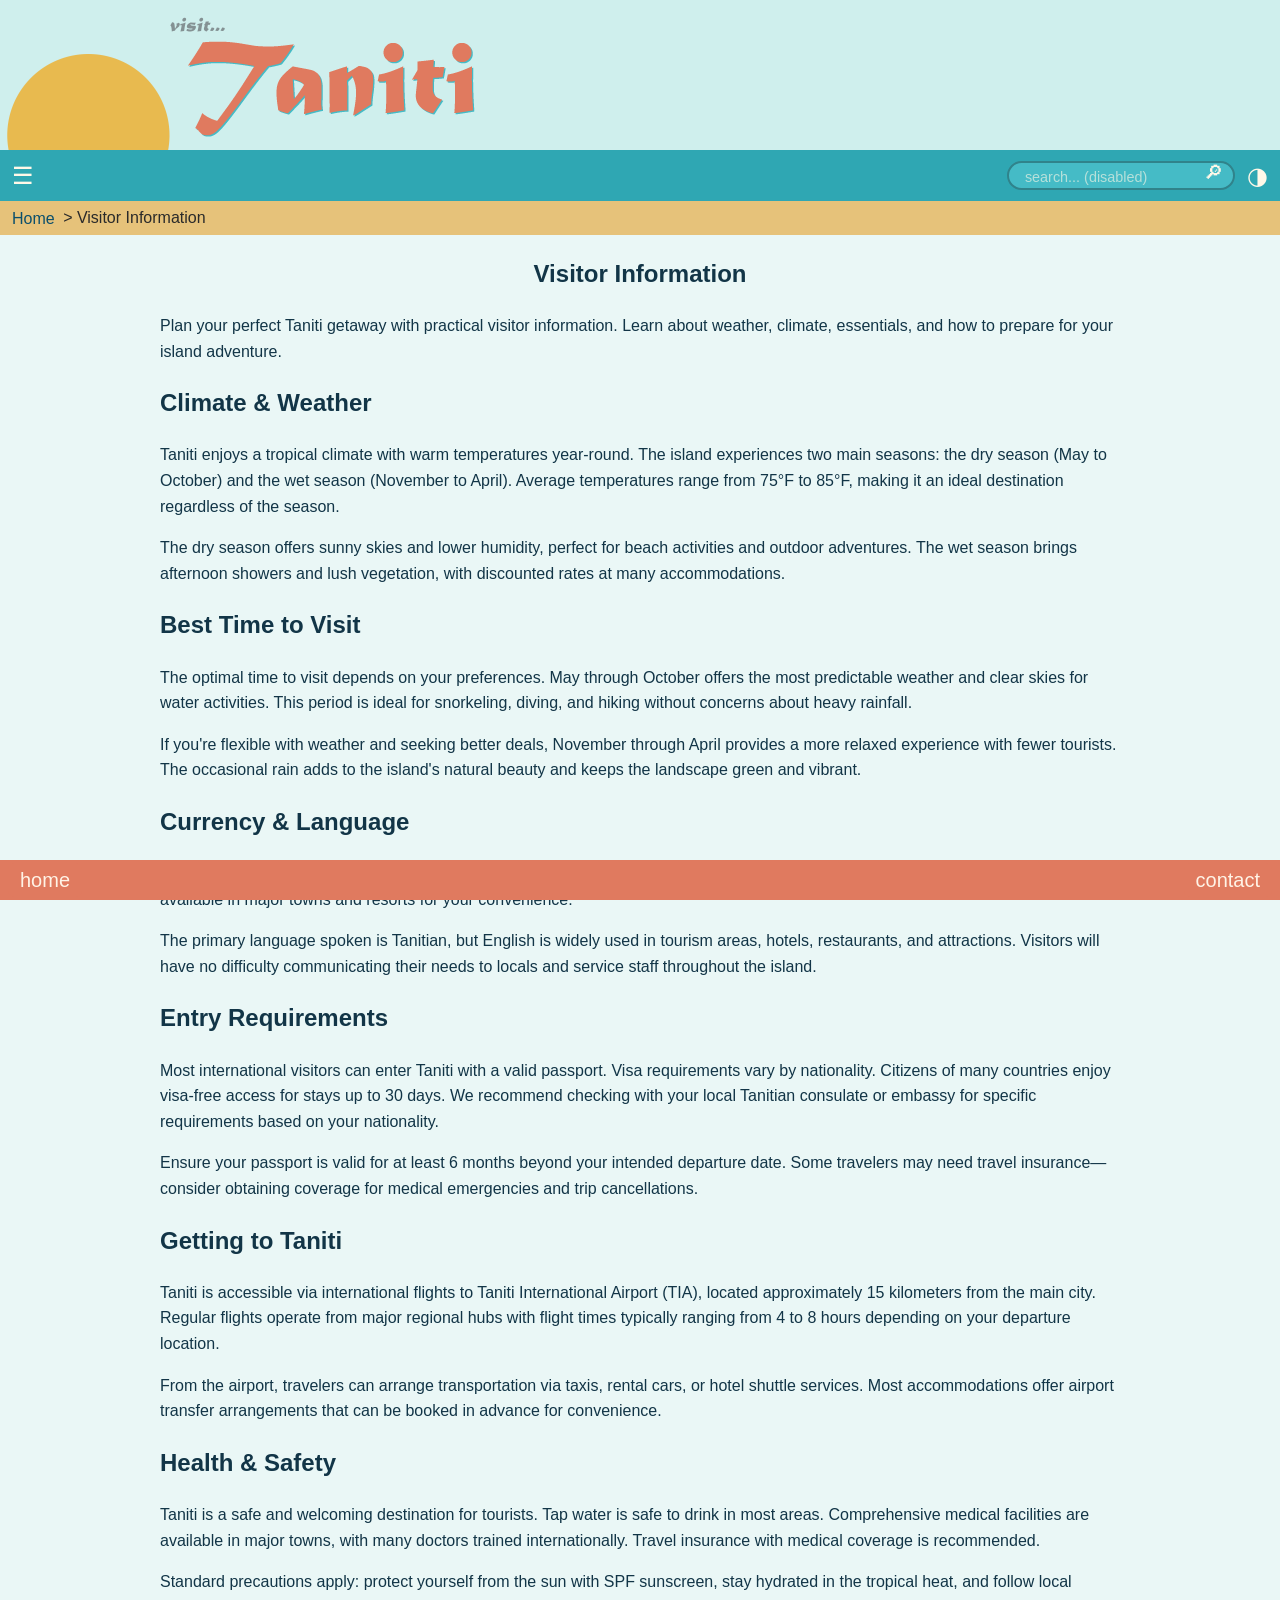
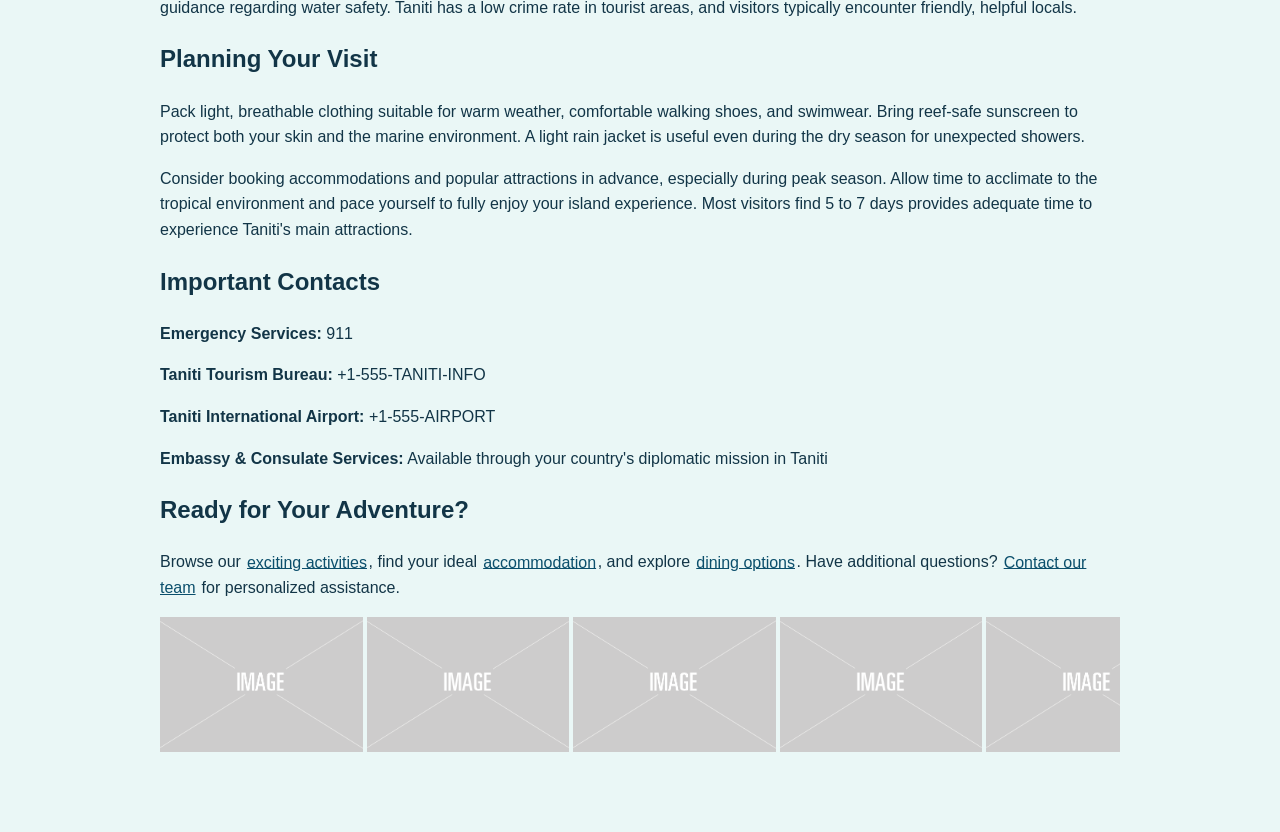
==== about.html @ d3722afe "initial upload" ====
<!DOCTYPE html>
<html lang="en">
    <head>
        <meta charset="UTF-8">
        <meta name="viewport" content="width=device-width, initial-scale=1.0">
        <title>visit Taniti</title>
        <link rel="stylesheet" href="styles.css">
    </head>
    <body>
        <header>
            <div class="header_branding">
                <!--
                <a href="home.html" class="logo">
                    <img src="assets\images\img-placeholder.png" alt="Paradigm Pet Professionals logo">
                </a>
                -->
            </div>
        </header>

        <div class="header_navigation">
            <button id="menu-toggle" aria-label="Menu">&#x2630;</button>
            <nav id="menu" hidden>
                <ul>
                    <li><a href="home.html">Home</a></li>
                    <li><a href="about.html">Visitor Information</a></li>
                    <li><a href="activities.html">Things To Do</a></li>
                    <li><a href="lodging.html">Places To Stay</a></li>
                    <li><a href="dining.html">Dining</a></li>
                    <li><a href="transportation.html">Transportation</a></li>
                    <li><a href="contact.html">Contact</a></li>
                </ul>
            </nav>
            <div class="header_navigation_right">
                <div class="search">
                    <input id="search_pill" type="text" placeholder="search... (disabled)">
                    <button>&#x1F50E;&#xFE0E;</button>
                </div>
                <button id="theme-toggle" aria-label="Toggle light/dark mode">◑</button>
            </div>
        </div>
        <div class="breadcrumb"><a href="home.html">Home</a> > Visitor Information</div>
        
        <main>
            <section class="about-hero">
                <h1>Visitor Information</h1>
                <p>Plan your perfect Taniti getaway with practical visitor information. Learn about weather, climate, essentials, and how to prepare for your island adventure.</p>
            </section>

            <section class="about-content">
                <article class="about-section">
                    <h2>Climate & Weather</h2>
                    <p>Taniti enjoys a tropical climate with warm temperatures year-round. The island experiences two main seasons: the dry season (May to October) and the wet season (November to April). Average temperatures range from 75°F to 85°F, making it an ideal destination regardless of the season.</p>
                    <p>The dry season offers sunny skies and lower humidity, perfect for beach activities and outdoor adventures. The wet season brings afternoon showers and lush vegetation, with discounted rates at many accommodations.</p>
                </article>

                <article class="about-section">
                    <h2>Best Time to Visit</h2>
                    <p>The optimal time to visit depends on your preferences. May through October offers the most predictable weather and clear skies for water activities. This period is ideal for snorkeling, diving, and hiking without concerns about heavy rainfall.</p>
                    <p>If you're flexible with weather and seeking better deals, November through April provides a more relaxed experience with fewer tourists. The occasional rain adds to the island's natural beauty and keeps the landscape green and vibrant.</p>
                </article>

                <article class="about-section">
                    <h2>Currency & Language</h2>
                    <p>The official currency of Taniti is the Taniti Dollar (TD). Most establishments accept major credit cards and debit cards. ATMs are readily available in major towns and resorts for your convenience.</p>
                    <p>The primary language spoken is Tanitian, but English is widely used in tourism areas, hotels, restaurants, and attractions. Visitors will have no difficulty communicating their needs to locals and service staff throughout the island.</p>
                </article>

                <article class="about-section">
                    <h2>Entry Requirements</h2>
                    <p>Most international visitors can enter Taniti with a valid passport. Visa requirements vary by nationality. Citizens of many countries enjoy visa-free access for stays up to 30 days. We recommend checking with your local Tanitian consulate or embassy for specific requirements based on your nationality.</p>
                    <p>Ensure your passport is valid for at least 6 months beyond your intended departure date. Some travelers may need travel insurance—consider obtaining coverage for medical emergencies and trip cancellations.</p>
                </article>

                <article class="about-section">
                    <h2>Getting to Taniti</h2>
                    <p>Taniti is accessible via international flights to Taniti International Airport (TIA), located approximately 15 kilometers from the main city. Regular flights operate from major regional hubs with flight times typically ranging from 4 to 8 hours depending on your departure location.</p>
                    <p>From the airport, travelers can arrange transportation via taxis, rental cars, or hotel shuttle services. Most accommodations offer airport transfer arrangements that can be booked in advance for convenience.</p>
                </article>

                <article class="about-section">
                    <h2>Health & Safety</h2>
                    <p>Taniti is a safe and welcoming destination for tourists. Tap water is safe to drink in most areas. Comprehensive medical facilities are available in major towns, with many doctors trained internationally. Travel insurance with medical coverage is recommended.</p>
                    <p>Standard precautions apply: protect yourself from the sun with SPF sunscreen, stay hydrated in the tropical heat, and follow local guidance regarding water safety. Taniti has a low crime rate in tourist areas, and visitors typically encounter friendly, helpful locals.</p>
                </article>

                <article class="about-section">
                    <h2>Planning Your Visit</h2>
                    <p>Pack light, breathable clothing suitable for warm weather, comfortable walking shoes, and swimwear. Bring reef-safe sunscreen to protect both your skin and the marine environment. A light rain jacket is useful even during the dry season for unexpected showers.</p>
                    <p>Consider booking accommodations and popular attractions in advance, especially during peak season. Allow time to acclimate to the tropical environment and pace yourself to fully enjoy your island experience. Most visitors find 5 to 7 days provides adequate time to experience Taniti's main attractions.</p>
                </article>

                <article class="about-section">
                    <h2>Important Contacts</h2>
                    <p><strong>Emergency Services:</strong> 911</p>
                    <p><strong>Taniti Tourism Bureau:</strong> +1-555-TANITI-INFO</p>
                    <p><strong>Taniti International Airport:</strong> +1-555-AIRPORT</p>
                    <p><strong>Embassy & Consulate Services:</strong> Available through your country's diplomatic mission in Taniti</p>
                </article>
            </section>

            <section class="about-cta">
                <h2>Ready for Your Adventure?</h2>
                <p>Browse our <a href="activities.html">exciting activities</a>, find your ideal <a href="lodging.html">accommodation</a>, and explore <a href="dining.html">dining options</a>. Have additional questions? <a href="contact.html">Contact our team</a> for personalized assistance.</p>
            </section>

            <aside class="carousel-horizontal">
                <div class="carousel-track-horizontal">
                    <img src="assets/site/img-placeholder.png" alt="placeholder image">
                    <img src="assets/site/img-placeholder.png" alt="placeholder image">
                    <img src="assets/site/img-placeholder.png" alt="placeholder image">
                    <img src="assets/site/img-placeholder.png" alt="placeholder image">
                    <img src="assets/site/img-placeholder.png" alt="placeholder image">
                    <img src="assets/site/img-placeholder.png" alt="placeholder image">
                    <img src="assets/site/img-placeholder.png" alt="placeholder image">
                    <img src="assets/site/img-placeholder.png" alt="placeholder image">
                    <img src="assets/site/img-placeholder.png" alt="placeholder image">
                    <img src="assets/site/img-placeholder.png" alt="placeholder image">
                </div>
            </aside>
        </main>

        <footer>
            <div class="footer-fixed">
                <div class="home-link"><a href="home.html">home</a></div>
                <div class="contact-link"><a href="contact.html">contact</a></div>
            </div>
        </footer>

        <script>
            const menuToggle = document.getElementById("menu-toggle");
            const menu = document.getElementById("menu");

            menuToggle.addEventListener("click", (e) => {
                menu.hidden = !menu.hidden;
                e.stopPropagation();
            });

            document.addEventListener("click", (e) => {
                if (!menu.contains(e.target) && e.target !== menuToggle) {
                menu.hidden = true;
                }
            });

            if (localStorage.theme === "dark") {
                document.body.classList.add("dark-mode");
            }

            const themeToggle = document.getElementById("theme-toggle");

            themeToggle.addEventListener("click", () => {
                document.body.classList.toggle("dark-mode");
                localStorage.theme = document.body.classList.contains("dark-mode")
                    ? "dark"
                    : "light";
            });
        </script>
    </body>
</html>
---- styles.css ----
:root {
  /* Sky (branding header) */
  --branding-bg: #CFEFED;

  /* Sea (nav) */
  --nav-bg: #2FA7B3;
  --nav-text: #FFF8E8;
  --nav-accent: #45BBC6;

  /* Sand (breadcrumb / accent band) */
  --accent: #E6C27A;

  /* Content (air / seafoam) */
  --bg: #EAF7F6;
  --text: #123547;

  /* Links (deep water) */
  --link: #0B4F6C;
  --linkhover: #C99A1A;

  /* Breadcrumb specifics */
  --breadcrumb-text: #2A2A2A;
  --breadcrumb-link: #0B4F6C;

  /* Footer (sunset coral) */
  --footer-bg: #E07A5F;
  --footer-text: #FFF3E6;
  --footer-button: #E07A5F;
  --footer-mouseover: #2FA7B3;
}

:root {
  --branding-height: clamp(48px, 23vw, 150px);
  --branding-font-size: clamp(0.85rem, 0.7rem + 0.6vw, 1rem);

  --nav-height: clamp(2.25rem, 6vw, 3rem);
  --nav-font-size: clamp(0.85rem, 0.7rem + 0.4vw, 1rem);

  --crumb-height: clamp(1.25rem, 3.5vw, 1.75rem);
  --crumb-font-size: clamp(0.65rem, 0.75rem + 0.75vw, 1.25rem);

  --footer-height: clamp(1.5rem, 4vw, 2rem);
  --footer-font-size: clamp(0.65rem, 0.75rem + 0.75vw, 1.25rem);
}

body.dark-mode {
  /* Night sky (branding header) */
  --branding-bg: #020d0f;

  /* Dark sea (nav) */
  --nav-bg: #1F6B75;
  --nav-accent: #2B808B;
  --nav-text: #F7F3E8;

  /* Moonlit sand (breadcrumb / accent band) */
  --accent: #B99A5A;

  /* Deep night air / water */
  --bg: #020d0f;
  --text: #D7ECE8;

  /* Links */
  --link: #7FDDEA;
  --linkhover: #E2C16F;

  /* Breadcrumb specifics */
  --breadcrumb-text: #E8E1D2;
  --breadcrumb-link: #8EDFEB;

  /* Sunset ember / warm footer */
  --footer-bg: #A85F47;
  --footer-text: #FFF1E3;
  --footer-button: #A85F47;
  --footer-mouseover: #1F6B75;
}

.header_branding {
  height: var(--branding-height);
  font-size: var(--branding-font-size);
  background-color: var(--branding-bg);
  background-image: url("assets/site/header_day.png");
  background-size: contain;
  background-position: left bottom;
  background-repeat: no-repeat;
}

body.dark-mode .header_branding {
  background-image: url("assets/site/header_night.png");
  background-position: left top;
}

a {
  color: var(--link);
  text-decoration: underline;
  padding: 0.1rem 0.1rem;
  border-radius: 0.2rem;
  transition: background-color 0.2s ease;
}

a:hover, 
a:focus {
  background-color: var(--linkhover);
  color: var(--link);
}

body {
  background-color: var(--bg);
  color: var(--text);
  font-family: Arial, Helvetica, sans-serif;
  line-height: 1.6;
  margin: 0;
  padding: 0;
}

main {
  max-width: 60rem;
  margin: 1rem auto 5rem;
  padding: 0 1rem;
  line-height: 1.6;
}

.header_branding img {
  height: clamp(48px, 12vw, 120px);
  width: auto;
  max-height: 150px;
  max-width: 50vw;
}

.nav_wrapper {
  position: relative;
  z-index: 1000;
}

.header_navigation {
  height: var(--nav-height);
  font-size: var(--nav-font-size);
  display: flex;
  align-items: center;
  justify-content: space-between;
  padding: 0.1rem 0.25rem;
  background-color: var(--nav-bg);
  color: var(--nav-text);
  position: sticky;
  top: 0;
  z-index: 1001;
  will-change: top;
}

#menu-toggle,
#theme-toggle {
  background: none;
  border: none;
  border-radius: 6px;
  color: var(--nav-text);
  font-size: 1.5rem;
  cursor: pointer;
  padding: 0.25rem 0.5rem;
}

#menu-toggle:hover,
#theme-toggle:hover {
  outline: 1px solid var(--accent);
  background-color: var(--accent);
  color: var(--nav-bg);
  font-weight: bold;
}

#menu {
  position: absolute;
  top: 100%;
  left: 0;
  width: 250px;
  max-width: 80vw;
  background-color: var(--nav-bg);
  box-shadow: 0 4px 12px rgba(0,0,0,0.3);
  padding: 0.2rem;
  z-index: 15;
}

#menu ul {
  list-style: none;
  margin: 0;
  padding: 0;
}

#menu li {
  border-bottom: 1px solid var(--nav-bg);
  background: linear-gradient(
    to bottom,
    rgba(0,0,0,0.05),
    rgba(0,0,0,0.12)
  );
}

#menu a {
  display: block;
  padding: 0.75rem 1rem;
  color: var(--nav-text);
  text-decoration: none;
  transition: background-color 0.2s ease, color 0.2s ease;
}

#menu a:hover {
  background: var(--accent);
  color: var(--nav-bg);
  font-weight: bold;
}

#menu li:last-child {
  border-bottom: none;
}

.header_navigation_right {
  display: flex;
  align-items: center;
  gap: 0.25rem;
}

.search {
  position: relative;
}

.search input {
  background-color: var(--nav-accent);
  color: var(--nav-text);
  padding: 0.4rem 1rem 0.2rem 1rem;
  border-radius: 9999px;
  border: 2px solid color-mix(in srgb, var(--nav-accent) 70%, black 30%);
  font-size: 0.9rem;
  width: 40vw;
  max-width: 24ch;
  min-width: 10ch;
}

.search input::placeholder {
  color: color-mix(in srgb, var(--nav-text) 60%, var(--nav-accent));
}

.search button {
  position: absolute;
  right: 0.4rem;
  background: none;
  border: none;
  color: var(--nav-text);
  font-size: 1.2rem;
  cursor: pointer;
  transition: color 0.2s ease, text-shadow 0.2s ease;
}

.search button:hover {
  color: var(--accent);
}

.breadcrumb {
  background-color: var(--accent);
  color: var(--breadcrumb-text);
  height: var(--breadcrumb-height);
  font-size: var(--breadcrumb-height);
  padding: 0.25rem 0.5rem;
  position: relative;
  z-index: 500;
}

.breadcrumb a {
  color: var(--breadcrumb-link);
  text-decoration: none;
  padding: 0.1rem 0.25rem;
  border-radius: 0.2rem;
  transition: background-color 0.2s ease;
}

.breadcrumb a:hover,
.breadcrumb a:focus {
  background-color: var(--linkhover);
  color: var(--nav-bg);
}

h1 {
  text-align: center;
}

.footer-fixed {
  background-color: var(--footer-bg);
  height: var(--footer-height);
  font-size: var(--footer-font-size);
  color: var(--footer-text);
  padding: 0.2rem 0.25rem;
  position: fixed;
  bottom: 0;
  left: 0;
  right: 0;
  z-index: 5;
  padding: 0.25rem 0.5rem;
  display: flex;
  justify-content: space-between;
  align-items: center;
}

footer a {
  display: inline-block;
  padding: 0.3rem 0.75rem;
  border-radius: 6px;
  background-color: var(--footer-button);
  color: var(--footer-text);
  text-decoration: none;
  line-height: 1.2;
  transition: background-color 0.2s ease, color 0.2s ease, outline 0.2s ease;
}

footer a:hover {
  outline: 2px solid var(--nav-text);
  background-color: var(--footer-mouseover);
  color: var(--nav-text);
  font-weight: bold;
}

.contact-form {
  display: flex;
  flex-direction: column;
  gap: 0.75rem;
  max-width: 30rem;
  margin: 0 auto;
}

.contact-form input,
.contact-form textarea {
  padding: 0.5rem;
  border: 1px solid var(--accent);
  border-radius: 0.25rem;
  font: inherit;
}

.contact-form button {
  background-color: var(--footer-button);
  color: var(--footer-text);
  border: none;
  padding: 0.5rem;
  border-radius: 0.25rem;
  cursor: pointer;
  font-size: 1rem;
}

.contact-form button:hover {
  background-color: var(--footer-mouseover);
  color: var(--footer-text);
}

.collapsible {
  cursor: pointer;
  background-color: var(--accent);
  color: var(--nav-bg);
  padding: 0.5rem;
  border-radius: 0.25rem;
}

.collapsible:hover {
  background-color: var(--nav-bg);
  color: var(--nav-text);
}

.collapsible-section .content {
  display: none;
  margin: 0.5rem 0;
}

.collapsible-section.active .content {
  display: block;
}

.collapsible-section img {
  display: block;
  margin: 0 auto;
  height: 50vh;
  max-width: 70vw;
  max-height: 400px;
  width: auto;
  object-fit: contain;
}

.carousel {
  position: relative;
  width: 25vw;
  max-width: 120px;
  height: calc(100vh - 140px - 40px);
  max-height: 560px;
  overflow: hidden;
}

.carousel-track {
  display: flex;
  flex-direction: column;
  gap: 0.5 rem;
  width: 100%;
  animation: scroll-vertical 90s linear infinite;
}

.carousel-track img {
  width: 100%;
  height: auto;
  aspect-ratio: 2 / 3;
  object-fit: cover;
  display: block;
}

@keyframes scroll-vertical {
  from {
    transform: translateY(0);
  }
  to {
    transform: translateY(-50%);
  }
}

/* Horizontal Carousel Styles */
.carousel-horizontal {
  position: relative;
  width: 100%;
  max-width: 95dvw;
  height: auto;
  max-height: 15dvh;
  overflow: hidden;
  margin: 1rem auto;
}

.carousel-track-horizontal {
  display: flex;
  flex-direction: row;
  gap: 0.25rem;
  width: 100%;
  animation: scroll-horizontal 45s linear infinite;
}

.carousel-track-horizontal img {
  width: auto;
  height: 100%;
  max-height: 15dvh;
  aspect-ratio: 3 / 2;
  object-fit: cover;
  display: block;
  flex-shrink: 0;
}

@keyframes scroll-horizontal {
  from {
    transform: translateX(0);
  }
  to {
    transform: translateX(-50%);
  }
}

.content-row {
  display: grid;
  grid-template-columns: 1fr auto;
  gap: 0.75rem;
  align-items: start;
}

.content-column {
  min-width: 0;
}
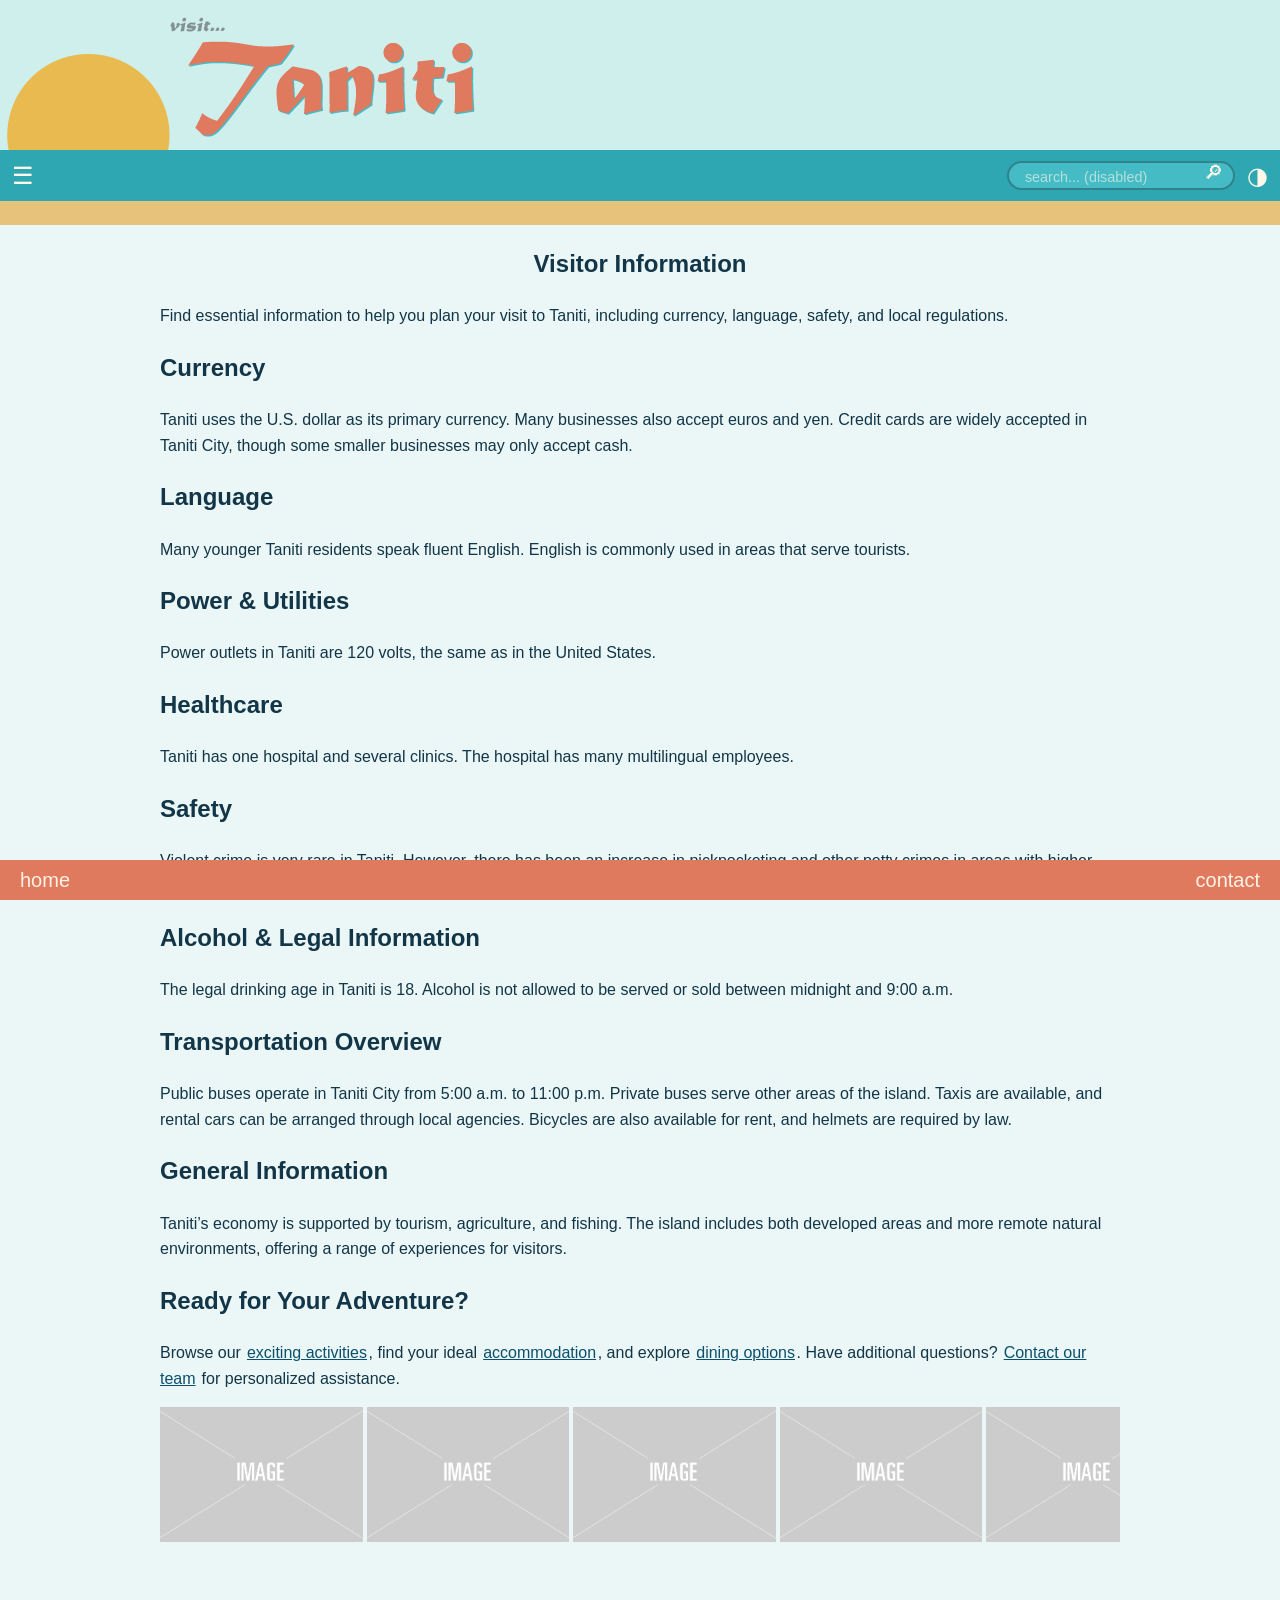
==== commit f9d7fcec: "Replace files" ====
--- a/about.html
+++ b/about.html
@@ -27,7 +27,7 @@
                     <li><a href="lodging.html">Places To Stay</a></li>
                     <li><a href="dining.html">Dining</a></li>
                     <li><a href="transportation.html">Transportation</a></li>
-                    <li><a href="contact.html">Contact</a></li>
+                    <li id="contact"><a href="contact.html">contact</a></li>
                 </ul>
             </nav>
             <div class="header_navigation_right">
@@ -38,64 +38,72 @@
                 <button id="theme-toggle" aria-label="Toggle light/dark mode">◑</button>
             </div>
         </div>
-        <div class="breadcrumb"><a href="home.html">Home</a> > Visitor Information</div>
+        <div class="breadcrumb"></div>
         
         <main>
             <section class="about-hero">
                 <h1>Visitor Information</h1>
-                <p>Plan your perfect Taniti getaway with practical visitor information. Learn about weather, climate, essentials, and how to prepare for your island adventure.</p>
+                <p>Find essential information to help you plan your visit to Taniti, including currency, language, safety, and local regulations.</p>
             </section>
 
             <section class="about-content">
+
                 <article class="about-section">
-                    <h2>Climate & Weather</h2>
-                    <p>Taniti enjoys a tropical climate with warm temperatures year-round. The island experiences two main seasons: the dry season (May to October) and the wet season (November to April). Average temperatures range from 75°F to 85°F, making it an ideal destination regardless of the season.</p>
-                    <p>The dry season offers sunny skies and lower humidity, perfect for beach activities and outdoor adventures. The wet season brings afternoon showers and lush vegetation, with discounted rates at many accommodations.</p>
+                    <h2>Currency</h2>
+                    <p>
+                        Taniti uses the U.S. dollar as its primary currency. Many businesses also accept euros and yen. Credit cards are widely accepted in Taniti City, though some smaller businesses may only accept cash.
+                    </p>
                 </article>
 
                 <article class="about-section">
-                    <h2>Best Time to Visit</h2>
-                    <p>The optimal time to visit depends on your preferences. May through October offers the most predictable weather and clear skies for water activities. This period is ideal for snorkeling, diving, and hiking without concerns about heavy rainfall.</p>
-                    <p>If you're flexible with weather and seeking better deals, November through April provides a more relaxed experience with fewer tourists. The occasional rain adds to the island's natural beauty and keeps the landscape green and vibrant.</p>
+                    <h2>Language</h2>
+                    <p>
+                        Many younger Taniti residents speak fluent English. English is commonly used in areas that serve tourists.
+                    </p>
                 </article>
 
                 <article class="about-section">
-                    <h2>Currency & Language</h2>
-                    <p>The official currency of Taniti is the Taniti Dollar (TD). Most establishments accept major credit cards and debit cards. ATMs are readily available in major towns and resorts for your convenience.</p>
-                    <p>The primary language spoken is Tanitian, but English is widely used in tourism areas, hotels, restaurants, and attractions. Visitors will have no difficulty communicating their needs to locals and service staff throughout the island.</p>
+                    <h2>Power & Utilities</h2>
+                    <p>
+                        Power outlets in Taniti are 120 volts, the same as in the United States.
+                    </p>
                 </article>
 
                 <article class="about-section">
-                    <h2>Entry Requirements</h2>
-                    <p>Most international visitors can enter Taniti with a valid passport. Visa requirements vary by nationality. Citizens of many countries enjoy visa-free access for stays up to 30 days. We recommend checking with your local Tanitian consulate or embassy for specific requirements based on your nationality.</p>
-                    <p>Ensure your passport is valid for at least 6 months beyond your intended departure date. Some travelers may need travel insurance—consider obtaining coverage for medical emergencies and trip cancellations.</p>
+                    <h2>Healthcare</h2>
+                    <p>
+                        Taniti has one hospital and several clinics. The hospital has many multilingual employees.
+                    </p>
                 </article>
 
                 <article class="about-section">
-                    <h2>Getting to Taniti</h2>
-                    <p>Taniti is accessible via international flights to Taniti International Airport (TIA), located approximately 15 kilometers from the main city. Regular flights operate from major regional hubs with flight times typically ranging from 4 to 8 hours depending on your departure location.</p>
-                    <p>From the airport, travelers can arrange transportation via taxis, rental cars, or hotel shuttle services. Most accommodations offer airport transfer arrangements that can be booked in advance for convenience.</p>
+                    <h2>Safety</h2>
+                    <p>
+                        Violent crime is very rare in Taniti. However, there has been an increase in pickpocketing and other petty crimes in areas with higher tourism activity.
+                    </p>
                 </article>
 
                 <article class="about-section">
-                    <h2>Health & Safety</h2>
-                    <p>Taniti is a safe and welcoming destination for tourists. Tap water is safe to drink in most areas. Comprehensive medical facilities are available in major towns, with many doctors trained internationally. Travel insurance with medical coverage is recommended.</p>
-                    <p>Standard precautions apply: protect yourself from the sun with SPF sunscreen, stay hydrated in the tropical heat, and follow local guidance regarding water safety. Taniti has a low crime rate in tourist areas, and visitors typically encounter friendly, helpful locals.</p>
+                    <h2>Alcohol & Legal Information</h2>
+                    <p>
+                        The legal drinking age in Taniti is 18. Alcohol is not allowed to be served or sold between midnight and 9:00 a.m.
+                    </p>
                 </article>
 
                 <article class="about-section">
-                    <h2>Planning Your Visit</h2>
-                    <p>Pack light, breathable clothing suitable for warm weather, comfortable walking shoes, and swimwear. Bring reef-safe sunscreen to protect both your skin and the marine environment. A light rain jacket is useful even during the dry season for unexpected showers.</p>
-                    <p>Consider booking accommodations and popular attractions in advance, especially during peak season. Allow time to acclimate to the tropical environment and pace yourself to fully enjoy your island experience. Most visitors find 5 to 7 days provides adequate time to experience Taniti's main attractions.</p>
+                    <h2>Transportation Overview</h2>
+                    <p>
+                        Public buses operate in Taniti City from 5:00 a.m. to 11:00 p.m. Private buses serve other areas of the island. Taxis are available, and rental cars can be arranged through local agencies. Bicycles are also available for rent, and helmets are required by law.
+                    </p>
                 </article>
 
                 <article class="about-section">
-                    <h2>Important Contacts</h2>
-                    <p><strong>Emergency Services:</strong> 911</p>
-                    <p><strong>Taniti Tourism Bureau:</strong> +1-555-TANITI-INFO</p>
-                    <p><strong>Taniti International Airport:</strong> +1-555-AIRPORT</p>
-                    <p><strong>Embassy & Consulate Services:</strong> Available through your country's diplomatic mission in Taniti</p>
+                    <h2>General Information</h2>
+                    <p>
+                        Taniti’s economy is supported by tourism, agriculture, and fishing. The island includes both developed areas and more remote natural environments, offering a range of experiences for visitors.
+                    </p>
                 </article>
+
             </section>
 
             <section class="about-cta">
--- a/styles.css
+++ b/styles.css
@@ -6,6 +6,9 @@
   --nav-bg: #2FA7B3;
   --nav-text: #FFF8E8;
   --nav-accent: #45BBC6;
+  --nav-cta-bg: #E07A5F;
+  --nav-cta-txt: #FFF3E6;
+  --nav-cta-act: #E07A5F;
 
   /* Sand (breadcrumb / accent band) */
   --accent: #E6C27A;
@@ -36,8 +39,8 @@
   --nav-height: clamp(2.25rem, 6vw, 3rem);
   --nav-font-size: clamp(0.85rem, 0.7rem + 0.4vw, 1rem);
 
-  --crumb-height: clamp(1.25rem, 3.5vw, 1.75rem);
-  --crumb-font-size: clamp(0.65rem, 0.75rem + 0.75vw, 1.25rem);
+  --breadcrumb-height: clamp(0.5rem, 3.5vw, 1rem);
+  --breadcrumb-font-size: clamp(0.65rem, 0.75rem + 0.75vw, 1.25rem);
 
   --footer-height: clamp(1.5rem, 4vw, 2rem);
   --footer-font-size: clamp(0.65rem, 0.75rem + 0.75vw, 1.25rem);
@@ -51,6 +54,9 @@
   --nav-bg: #1F6B75;
   --nav-accent: #2B808B;
   --nav-text: #F7F3E8;
+  --nav-cta-bg: #A85F47;
+  --nav-cta-txt: #FFF1E3;
+  --nav-cta-act: #A85F47;
 
   /* Moonlit sand (breadcrumb / accent band) */
   --accent: #B99A5A;
@@ -170,7 +176,7 @@
   top: 100%;
   left: 0;
   width: 250px;
-  max-width: 80vw;
+  max-width: 50vw;
   background-color: var(--nav-bg);
   box-shadow: 0 4px 12px rgba(0,0,0,0.3);
   padding: 0.2rem;
@@ -192,6 +198,28 @@
   );
 }
 
+#menu li#contact {
+  border-bottom: none;
+  background: none;
+}
+
+#menu li#contact a {
+  display: flex;
+  align-items: center;
+  justify-content: center;
+
+  width: 60%;
+  margin: 0.5rem auto;
+  height: 0.60rem;
+
+  border-radius: 999px;
+  background-color: var(--nav-cta-bg);
+  color: var(--nav-cta-txt);
+
+  font-size: 1rem;
+  font-weight: 600;
+}
+
 #menu a {
   display: block;
   padding: 0.75rem 1rem;
@@ -201,6 +229,12 @@
 }
 
 #menu a:hover {
+  background: var(--accent);
+  color: var(--nav-bg);
+  font-weight: bold;
+}
+
+#menu li#contact a:hover {
   background: var(--accent);
   color: var(--nav-bg);
   font-weight: bold;
@@ -458,4 +492,187 @@
 
 .content-column {
   min-width: 0;
+}
+
+.contact-hero,
+.contact-form-container,
+.contact-info {
+  width: min(92vw, 1100px);
+  margin: 0 auto 1.25rem auto;
+}
+
+.contact-hero {
+  padding: 1rem 0 0.5rem 0;
+}
+
+.contact-hero h1,
+.contact-info h2 {
+  margin-bottom: 0.5rem;
+  color: var(--text);
+}
+
+.contact-hero p,
+.contact-info p,
+.info-item p {
+  color: var(--text);
+}
+
+.contact-form {
+  width: 100%;
+}
+
+.contact-form fieldset {
+  border: 2px solid var(--nav-bg);
+  border-radius: 14px;
+  padding: 1rem;
+  background-color: var(--bg);
+}
+
+.contact-form legend {
+  padding: 0 0.5rem;
+  font-weight: 700;
+  color: var(--text);
+  background-color: var(--bg);
+}
+
+.contact-form .form-group {
+  display: flex;
+  flex-direction: column;
+  gap: 0.35rem;
+  margin-bottom: 0.9rem;
+}
+
+.contact-form label {
+  font-weight: 600;
+  line-height: 1.2;
+  color: var(--text);
+}
+
+.contact-form input,
+.contact-form select,
+.contact-form textarea {
+  width: 100%;
+  min-width: 0;
+  box-sizing: border-box;
+  font: inherit;
+  color: var(--text);
+  background-color: var(--branding-bg);
+  border: 2px solid var(--nav-bg);
+  border-radius: 12px;
+  padding: 0.8rem 0.9rem;
+}
+
+.contact-form input::placeholder,
+.contact-form textarea::placeholder {
+  color: var(--link);
+}
+
+.contact-form input:focus,
+.contact-form select:focus,
+.contact-form textarea:focus {
+  outline: 2px solid var(--accent);
+  outline-offset: 2px;
+  border-color: var(--link);
+}
+
+.contact-form textarea {
+  resize: vertical;
+  min-height: 8rem;
+}
+
+.form-actions {
+  display: flex;
+  flex-direction: column;
+  gap: 0.75rem;
+  margin-top: 0.5rem;
+}
+
+.form-actions button {
+  width: 100%;
+  font: inherit;
+  font-weight: 700;
+  border: none;
+  border-radius: 999px;
+  padding: 0.85rem 1rem;
+  cursor: pointer;
+}
+
+.btn-submit {
+  background-color: var(--nav-cta-bg);
+  color: var(--nav-cta-txt);
+}
+
+.btn-reset {
+  background-color: var(--nav-bg);
+  color: var(--nav-text);
+}
+
+.btn-submit:hover,
+.btn-submit:focus {
+  background-color: var(--nav-cta-act);
+  color: var(--nav-cta-txt);
+  outline: 2px solid var(--accent);
+  outline-offset: 2px;
+}
+
+.btn-reset:hover,
+.btn-reset:focus {
+  background-color: var(--nav-accent);
+  color: var(--nav-text);
+  outline: 2px solid var(--accent);
+  outline-offset: 2px;
+}
+
+.contact-info {
+  padding-bottom: calc(var(--footer-height) + 1rem);
+}
+
+.info-grid {
+  display: grid;
+  grid-template-columns: 1fr;
+  gap: 0.9rem;
+}
+
+.info-item {
+  border: 2px solid var(--nav-bg);
+  border-radius: 14px;
+  padding: 0.9rem 1rem;
+  background-color: var(--branding-bg);
+}
+
+.info-item h3 {
+  margin-bottom: 0.35rem;
+  color: var(--text);
+}
+
+@media (min-width: 700px) {
+  .contact-form fieldset {
+    display: grid;
+    grid-template-columns: 1fr 1fr;
+    gap: 1rem 1.25rem;
+    align-items: start;
+  }
+
+  .contact-form legend {
+    grid-column: 1 / -1;
+  }
+
+  .form-group-full,
+  .form-actions {
+    grid-column: 1 / -1;
+  }
+
+  .form-actions {
+    flex-direction: row;
+    justify-content: flex-start;
+  }
+
+  .form-actions button {
+    width: auto;
+    min-width: 12rem;
+  }
+
+  .info-grid {
+    grid-template-columns: repeat(3, 1fr);
+  }
 }
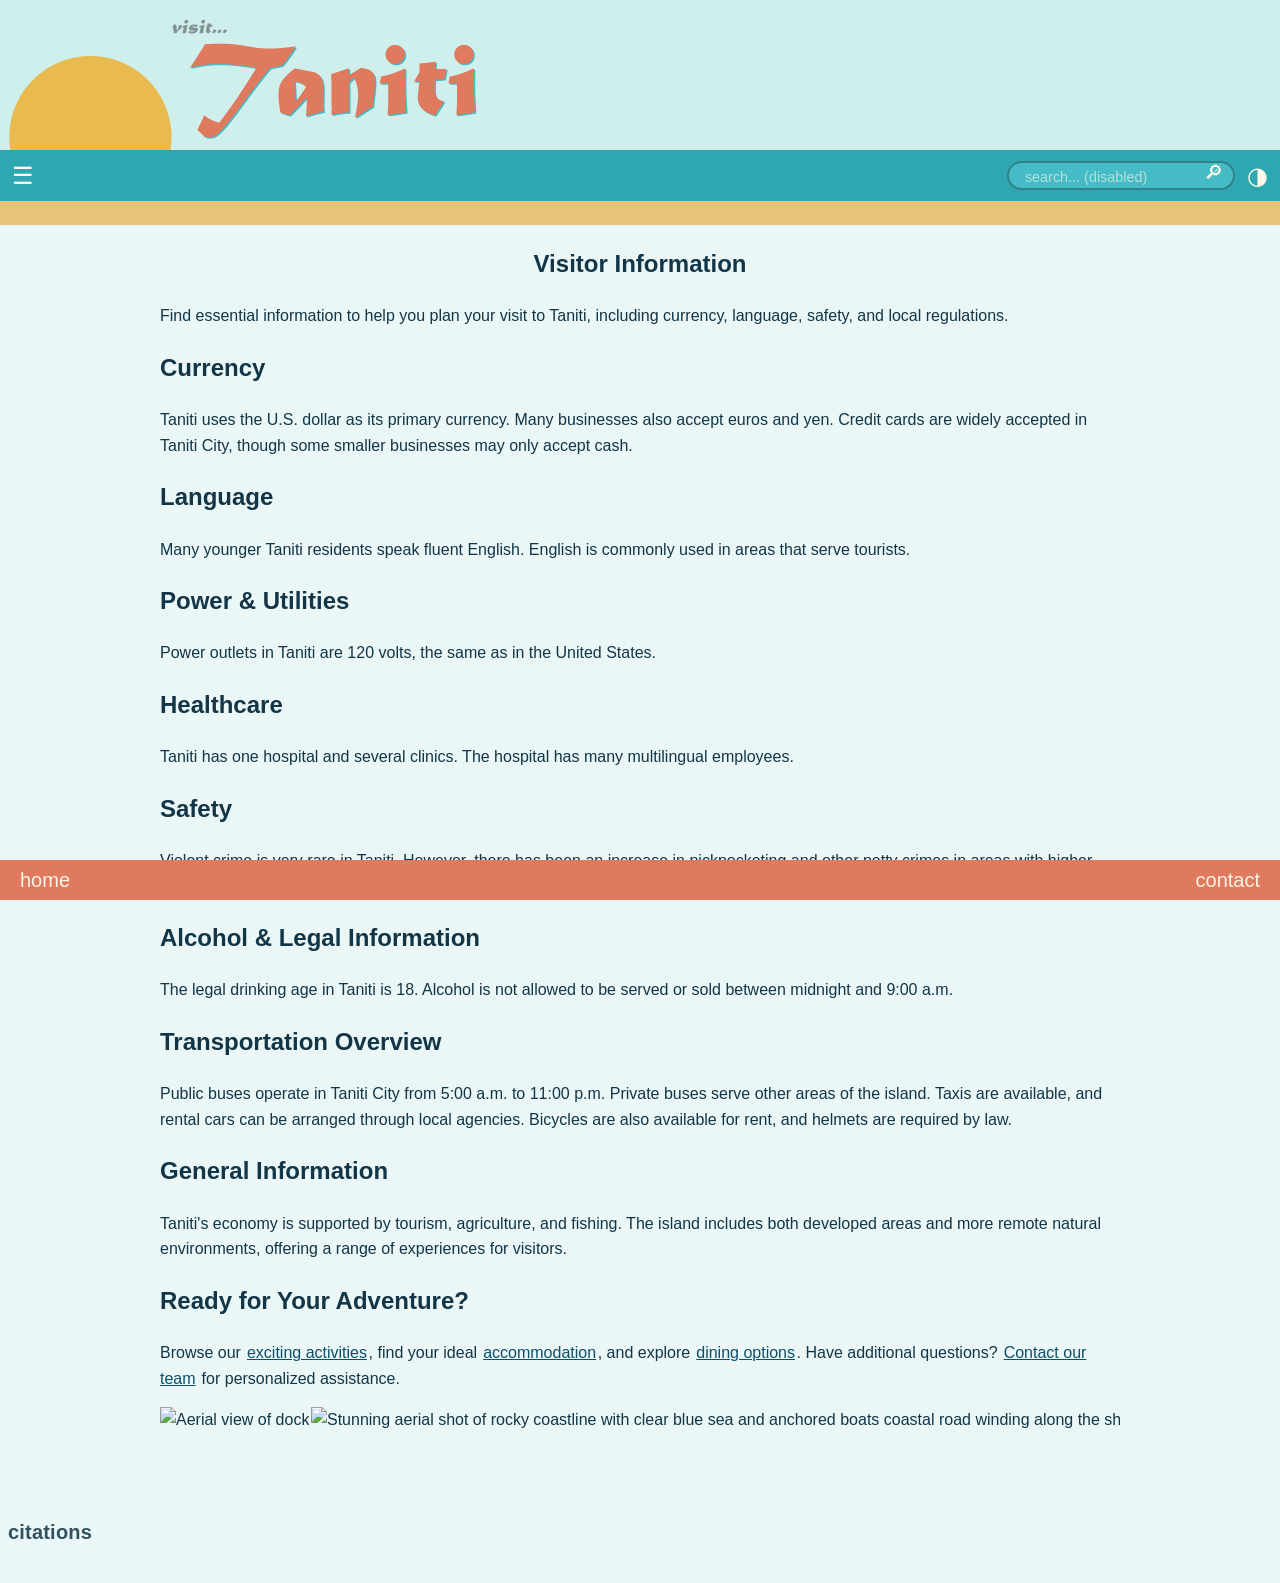
==== commit faa1191b: "Add files via upload" ====
--- a/about.html
+++ b/about.html
@@ -9,11 +9,9 @@
     <body>
         <header>
             <div class="header_branding">
-                <!--
-                <a href="home.html" class="logo">
-                    <img src="assets\images\img-placeholder.png" alt="Paradigm Pet Professionals logo">
+                <a href="home.html" class="branding_link">
+                    <img class="branding_logo" src="assets/site/header_day.png" alt="Home">
                 </a>
-                -->
             </div>
         </header>
 
@@ -100,7 +98,7 @@
                 <article class="about-section">
                     <h2>General Information</h2>
                     <p>
-                        Taniti’s economy is supported by tourism, agriculture, and fishing. The island includes both developed areas and more remote natural environments, offering a range of experiences for visitors.
+                        Taniti's economy is supported by tourism, agriculture, and fishing. The island includes both developed areas and more remote natural environments, offering a range of experiences for visitors.
                     </p>
                 </article>
 
@@ -113,19 +111,51 @@
 
             <aside class="carousel-horizontal">
                 <div class="carousel-track-horizontal">
-                    <img src="assets/site/img-placeholder.png" alt="placeholder image">
-                    <img src="assets/site/img-placeholder.png" alt="placeholder image">
-                    <img src="assets/site/img-placeholder.png" alt="placeholder image">
-                    <img src="assets/site/img-placeholder.png" alt="placeholder image">
-                    <img src="assets/site/img-placeholder.png" alt="placeholder image">
-                    <img src="assets/site/img-placeholder.png" alt="placeholder image">
-                    <img src="assets/site/img-placeholder.png" alt="placeholder image">
-                    <img src="assets/site/img-placeholder.png" alt="placeholder image">
-                    <img src="assets/site/img-placeholder.png" alt="placeholder image">
-                    <img src="assets/site/img-placeholder.png" alt="placeholder image">
+                    <img src="assets/content/misc_1.avif" alt="Aerial view of dock">
+                    <img src="assets/content/activities_1.avif" alt="Stunning aerial shot of rocky coastline with clear blue sea and anchored boats coastal road winding along the shoreline idyllic beach scene for travel and tourism enthusiasts">
+                    <img src="assets/content/transportation_3.avif" alt="Person swimming in ocean with cruise ship in distance">
+                    <img src="assets/content/dining_1.avif" alt="Chef garnishes grilled octopus with greens and lemon">
+                    <img src="assets/content/lodging_3.avif" alt="A bed sitting under a window next to a lush green forest">
+                    <img src="assets/content/misc_2.avif" alt="Photo of green palm trees">
+                    <img src="assets/content/dining_2.avif" alt="Assorted drinking glasses with beverages">
+                    <img src="assets/content/activities_7.avif" alt="A path in the middle of a lush green forest">
+                    <img src="assets/content/lodging_2.avif" alt="Photo of brown bench near swimming pool">
+                    <img src="assets/content/misc_3.avif" alt="A blue sky with a few clouds and some green plants">
+                    <img src="assets/content/dining_5.avif" alt="A person holding up a cone of food on a beach">
+                    <img src="assets/content/misc_4.avif" alt="Flow of water">
+                    <img src="assets/content/activities_3.avif" alt="A view of a mountain through the trees">
+                    <img src="assets/content/dining_4.avif" alt="Two filled glasses">
+                    <img src="assets/content/transportation_4.avif" alt="Bikes are parked by a beautiful, turquoise beach">
+                    <img src="assets/content/dining_6.avif" alt="Baked hamburger on plate">
+                    <img src="assets/content/lodging_4.avif" alt="White table cloth on brown wooden table">
+                    <img src="assets/content/transportation_5.avif" alt="A road winds through palm trees in the tropics.">
                 </div>
             </aside>
         </main>
+
+        <section class="collapsible-section">
+            <h3 id="citation_header" class="collapsible">citations</h3>
+            <div class="content">
+                <p id="citation-1" class="citation">Lapi, R. (2019). <em>Aerial view of dock</em>. [Photograph]. Unsplash. https://unsplash.com/photos/aerial-view-of-dock-74ZZv7JSlqk</p>
+                <p id="citation-2" class="citation">Getty Images. (2025). <em>Stunning aerial shot of rocky coastline with clear blue sea and anchored boats coastal road winding along the shoreline idyllic beach scene for travel and tourism enthusiasts</em>. [Photograph]. Unsplash. https://unsplash.com/photos/stunning-aerial-shot-of-rocky-coastline-with-clear-blue-sea-and-anchored-boats-coastal-road-winding-along-the-shoreline-idyllic-beach-scene-for-travel-and-tourism-enthusiasts-tUrSIXsj9N8</p>
+                <p id="citation-3" class="citation">Schuster, S. (2025). <em>Person swimming in ocean with cruise ship in distance</em>. [Photograph]. Unsplash. https://unsplash.com/photos/person-swimming-in-ocean-with-cruise-ship-in-distance-_mHYhhkbPXA</p>
+                <p id="citation-4" class="citation">Saputra, T. (2025). <em>Chef garnishes grilled octopus with greens and lemon</em>. [Photograph]. Unsplash. https://unsplash.com/photos/chef-garnishes-grilled-octopus-with-greens-and-lemon-5umII9sO79s</p>
+                <p id="citation-5" class="citation">Rychkin, E. (2023). <em>A bed sitting under a window next to a lush green forest</em>. [Photograph]. Unsplash. https://unsplash.com/photos/a-bed-sitting-under-a-window-next-to-a-lush-green-forest-7kMotWfqjVQ</p>
+                <p id="citation-6" class="citation">arty. (2019). <em>Photo of green palm trees</em>. [Photograph]. Unsplash. https://unsplash.com/photos/photo-of-green-palm-trees-n_GGaQHqT4Q</p>
+                <p id="citation-7" class="citation">Hansel, L. (2019). <em>Assorted drinking glasses with beverages</em>. [Photograph]. Unsplash. https://unsplash.com/photos/assorted-drinking-glasses-with-beverages-645Z491UJ08</p>
+                <p id="citation-8" class="citation">Chang, R. (2023). <em>A path in the middle of a lush green forest</em>. [Photograph]. Unsplash. https://unsplash.com/photos/a-path-in-the-middle-of-a-lush-green-forest-7RTAeBAV3F4</p>
+                <p id="citation-9" class="citation">Dubler, S. (2018). <em>Photo of brown bench near swimming pool</em>. [Photograph]. Unsplash. https://unsplash.com/photos/photo-of-brown-bench-near-swimming-pool-Koei_7yYtIo</p>
+                <p id="citation-10" class="citation">DeYoung, B. (2022). <em>A blue sky with a few clouds and some green plants</em>. [Photograph]. Unsplash. https://unsplash.com/photos/a-blue-sky-with-a-few-clouds-and-some-green-plants-AvDbNFy8Zj0</p>
+                <p id="citation-11" class="citation">Church, A. (2019). <em>A person holding up a cone of food on a beach</em>. [Photograph]. Unsplash. https://unsplash.com/photos/a-person-holding-up-a-cone-of-food-on-a-beach-O5U7VMQUzig</p>
+                <p id="citation-12" class="citation">Cook, D. (2018). <em>Flow of water</em>. [Photograph]. Unsplash. https://unsplash.com/photos/flow-of-water-JnfFsMBwe2A</p>
+                <p id="citation-13" class="citation">Otterloo, S. (2023). <em>A view of a mountain through the trees</em>. [Photograph]. Unsplash. https://unsplash.com/photos/a-view-of-a-mountain-through-the-trees-WLt_v_mrnD4</p>
+                <p id="citation-14" class="citation">Hansel, L. (2019). <em>Two filled glasses</em>. [Photograph]. Unsplash. https://unsplash.com/photos/two-filled-glasses-byzvm4J8Ljw</p>
+                <p id="citation-15" class="citation">Tong, H. (2025). <em>Bikes are parked by a beautiful, turquoise beach</em>. [Photograph]. Unsplash. https://unsplash.com/photos/bikes-are-parked-by-a-beautiful-turquoise-beach-9yIufSHcdUQ</p>
+                <p id="citation-16" class="citation">Viktor, S. (2018). <em>Baked hamburger on plate</em>. [Photograph]. Unsplash. https://unsplash.com/photos/baked-hamburger-on-plate-SoLWlSNXuvg</p>
+                <p id="citation-17" class="citation">Nguyễn, H. (2021). <em>White table cloth on brown wooden table</em>. [Photograph]. Unsplash. https://unsplash.com/photos/white-table-cloth-on-brown-wooden-table-Jgytv-0OFpk</p>
+                <p id="citation-18" class="citation">Stephenson, M. (2025). <em>A road winds through palm trees in the tropics.</em> [Photograph]. Unsplash. https://unsplash.com/photos/a-road-winds-through-palm-trees-in-the-tropics-CbnFbqY_5zE</p>
+            </div>
+        </section>
 
         <footer>
             <div class="footer-fixed">
@@ -161,6 +191,12 @@
                     ? "dark"
                     : "light";
             });
+
+            document.querySelectorAll(".collapsible").forEach(header => {
+                header.addEventListener("click", () => {
+                    header.parentElement.classList.toggle("active");
+                });
+            });
         </script>
     </body>
 </html>
--- a/styles.css
+++ b/styles.css
@@ -82,17 +82,30 @@
 
 .header_branding {
   height: var(--branding-height);
-  font-size: var(--branding-font-size);
   background-color: var(--branding-bg);
-  background-image: url("assets/site/header_day.png");
-  background-size: contain;
-  background-position: left bottom;
-  background-repeat: no-repeat;
-}
-
-body.dark-mode .header_branding {
-  background-image: url("assets/site/header_night.png");
-  background-position: left top;
+  display: flex;
+  align-items: stretch;
+}
+
+.branding_link {
+  display: block;
+  height: 100%;
+}
+
+.branding_logo {
+  height: 100%;
+  width: auto;
+  object-fit: cover;
+  object-position: left bottom;
+}
+
+body.dark-mode .branding_logo {
+  content: url("assets/site/header_night.png");
+}
+
+.branding_link:hover {
+  background-color: var(--branding-bg);
+  object-position: left top;
 }
 
 a {
@@ -123,18 +136,6 @@
   margin: 1rem auto 5rem;
   padding: 0 1rem;
   line-height: 1.6;
-}
-
-.header_branding img {
-  height: clamp(48px, 12vw, 120px);
-  width: auto;
-  max-height: 150px;
-  max-width: 50vw;
-}
-
-.nav_wrapper {
-  position: relative;
-  z-index: 1000;
 }
 
 .header_navigation {
@@ -381,8 +382,8 @@
 
 .collapsible {
   cursor: pointer;
-  background-color: var(--accent);
-  color: var(--nav-bg);
+  background-color: var(--bg);
+  color: var(--text);
   padding: 0.5rem;
   border-radius: 0.25rem;
 }
@@ -395,10 +396,16 @@
 .collapsible-section .content {
   display: none;
   margin: 0.5rem 0;
+  max-width: 80dvw;
+  padding: 0.5rem;
 }
 
 .collapsible-section.active .content {
   display: block;
+}
+
+.collapsible-section {
+  margin-bottom: var(--footer-height);
 }
 
 .collapsible-section img {
@@ -411,19 +418,40 @@
   object-fit: contain;
 }
 
+#citation_header {
+  font-size: var(--footer-font-size);
+  font-weight: 600;
+  letter-spacing: 0.01em;
+  opacity: 0.85;
+  margin-bottom: 0.25rem;
+  margin-top: 0.5em;
+  line-height: 1.1;
+}
+
+.citation {
+  font-size: calc(var(--footer-font-size) * 0.9);
+  margin: 0;
+  line-height: 1.5;
+  word-break: break-word;
+}
+
+.citation + .citation {
+  margin-top: 0.6em;
+}
+
 .carousel {
   position: relative;
   width: 25vw;
-  max-width: 120px;
   height: calc(100vh - 140px - 40px);
-  max-height: 560px;
+  max-width: 350px;
+  max-height: 75dvh;
   overflow: hidden;
 }
 
 .carousel-track {
   display: flex;
   flex-direction: column;
-  gap: 0.5 rem;
+  gap: 0.1rem;
   width: 100%;
   animation: scroll-vertical 90s linear infinite;
 }
@@ -431,7 +459,6 @@
 .carousel-track img {
   width: 100%;
   height: auto;
-  aspect-ratio: 2 / 3;
   object-fit: cover;
   display: block;
 }
@@ -459,7 +486,7 @@
 .carousel-track-horizontal {
   display: flex;
   flex-direction: row;
-  gap: 0.25rem;
+  gap: 0.1rem;
   width: 100%;
   animation: scroll-horizontal 45s linear infinite;
 }
@@ -468,7 +495,6 @@
   width: auto;
   height: 100%;
   max-height: 15dvh;
-  aspect-ratio: 3 / 2;
   object-fit: cover;
   display: block;
   flex-shrink: 0;
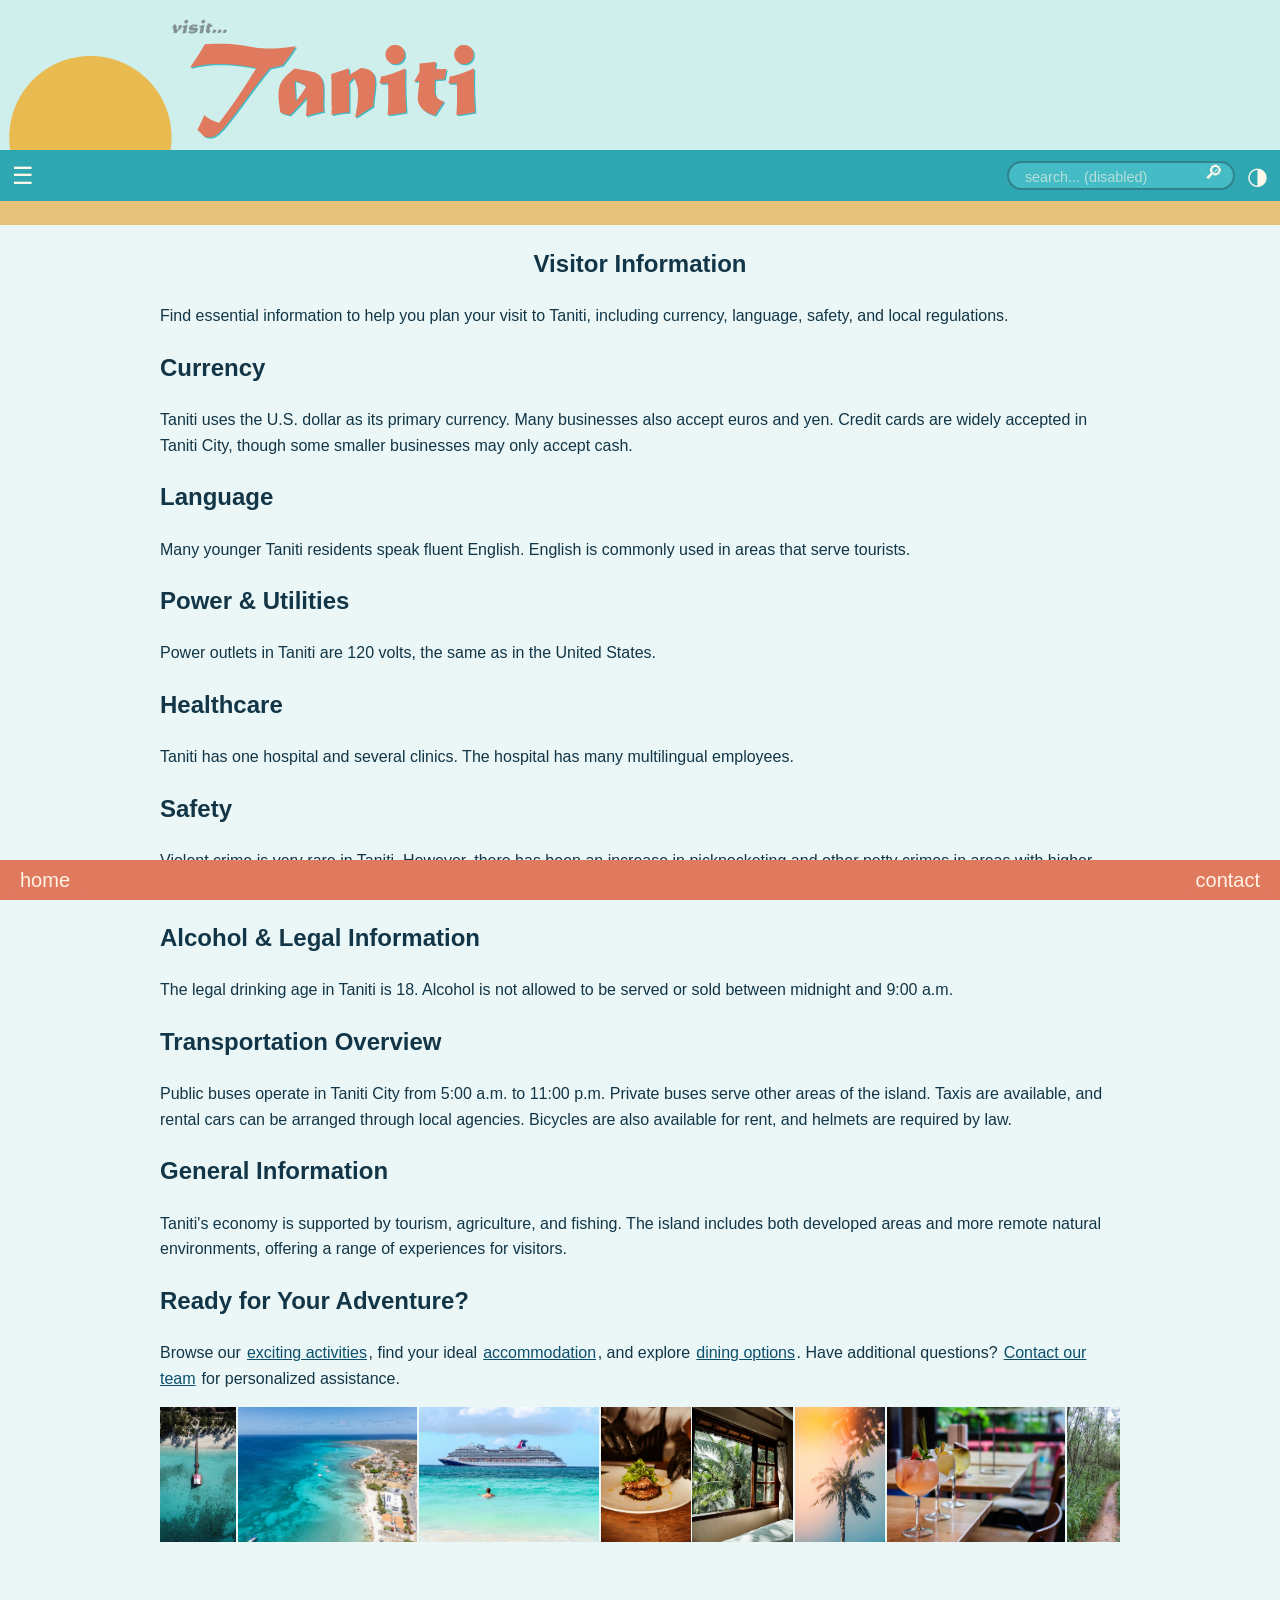
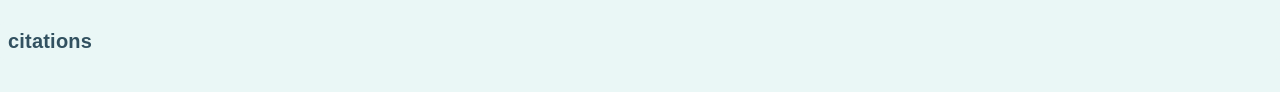
==== commit be443f08: "Add files via upload" ====
--- a/about.html
+++ b/about.html
@@ -9,7 +9,7 @@
     <body>
         <header>
             <div class="header_branding">
-                <a href="home.html" class="branding_link">
+                <a href="index.html" class="branding_link">
                     <img class="branding_logo" src="assets/site/header_day.png" alt="Home">
                 </a>
             </div>
@@ -19,7 +19,7 @@
             <button id="menu-toggle" aria-label="Menu">&#x2630;</button>
             <nav id="menu" hidden>
                 <ul>
-                    <li><a href="home.html">Home</a></li>
+                    <li><a href="index.html">Home</a></li>
                     <li><a href="about.html">Visitor Information</a></li>
                     <li><a href="activities.html">Things To Do</a></li>
                     <li><a href="lodging.html">Places To Stay</a></li>
@@ -159,7 +159,7 @@
 
         <footer>
             <div class="footer-fixed">
-                <div class="home-link"><a href="home.html">home</a></div>
+                <div class="home-link"><a href="index.html">home</a></div>
                 <div class="contact-link"><a href="contact.html">contact</a></div>
             </div>
         </footer>
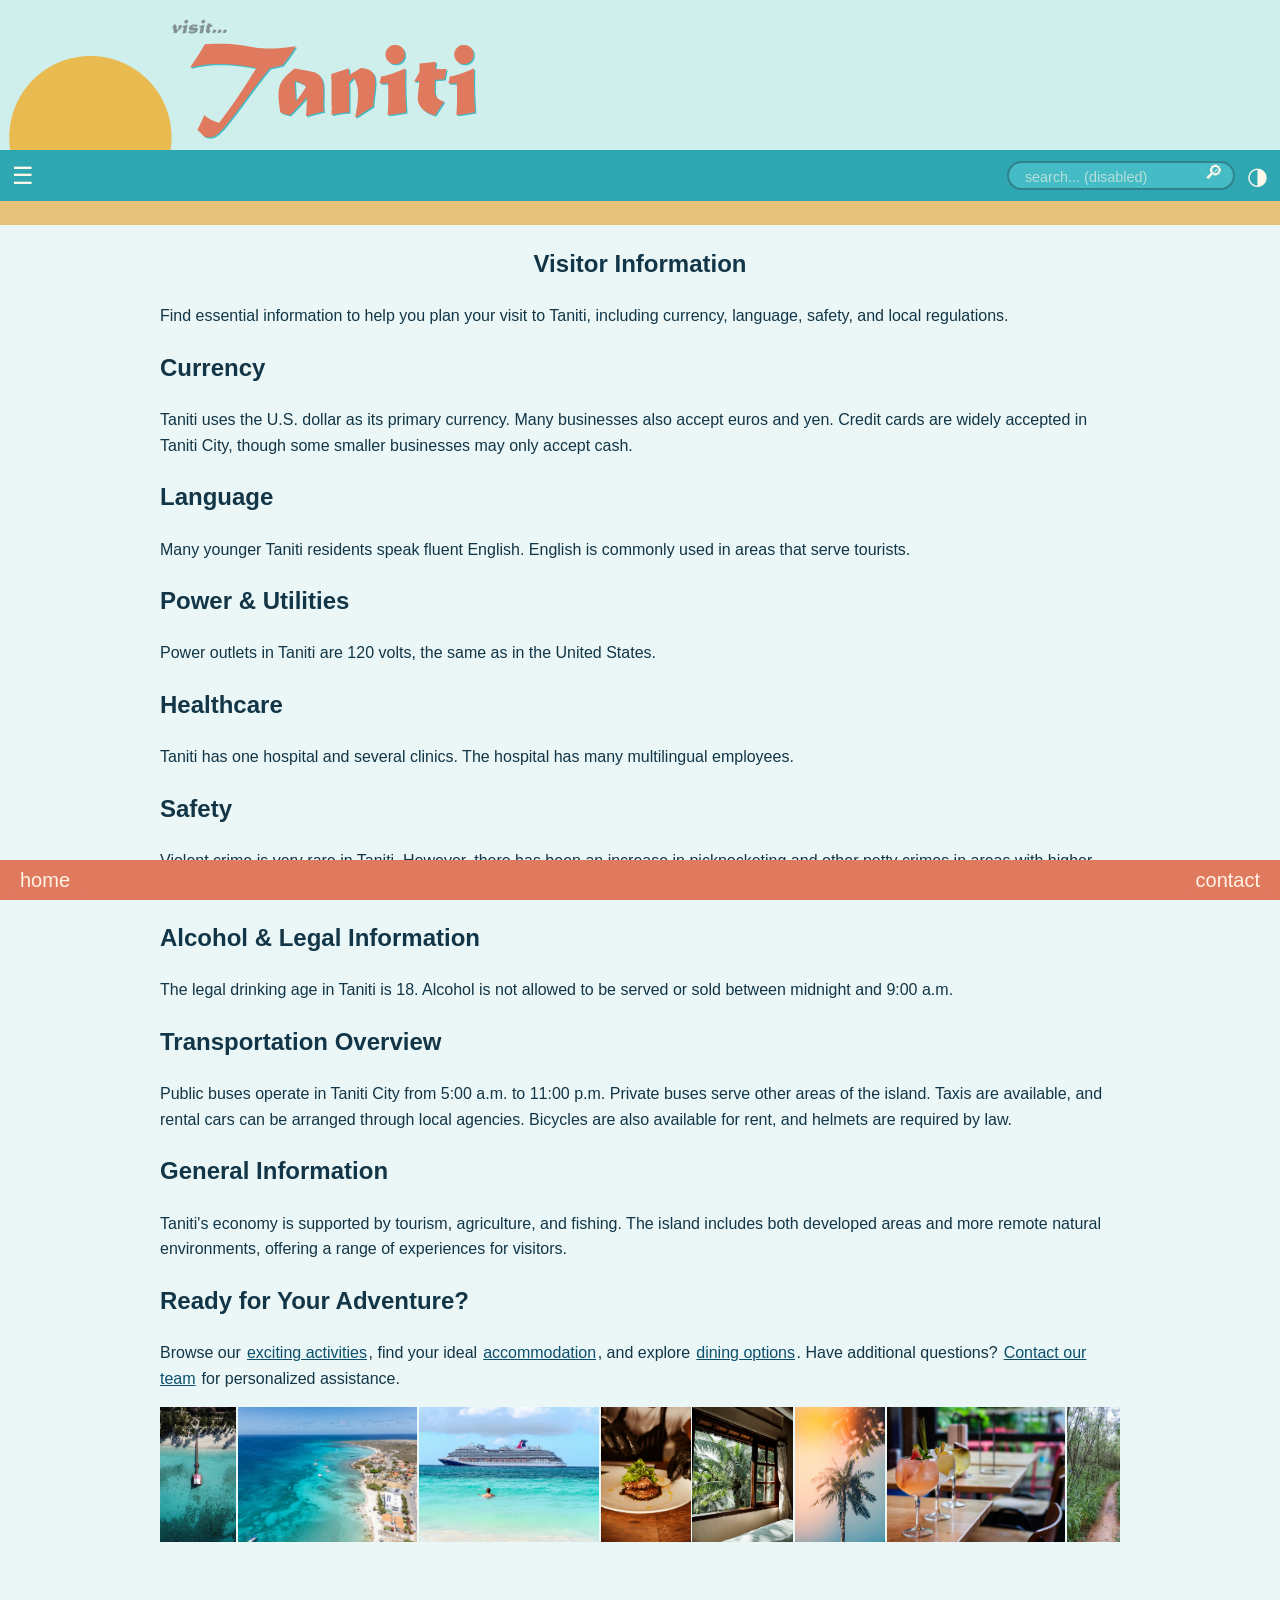
==== commit 05c87e31: "Removed citations block from about.html" ====
--- a/about.html
+++ b/about.html
@@ -133,30 +133,6 @@
             </aside>
         </main>
 
-        <section class="collapsible-section">
-            <h3 id="citation_header" class="collapsible">citations</h3>
-            <div class="content">
-                <p id="citation-1" class="citation">Lapi, R. (2019). <em>Aerial view of dock</em>. [Photograph]. Unsplash. https://unsplash.com/photos/aerial-view-of-dock-74ZZv7JSlqk</p>
-                <p id="citation-2" class="citation">Getty Images. (2025). <em>Stunning aerial shot of rocky coastline with clear blue sea and anchored boats coastal road winding along the shoreline idyllic beach scene for travel and tourism enthusiasts</em>. [Photograph]. Unsplash. https://unsplash.com/photos/stunning-aerial-shot-of-rocky-coastline-with-clear-blue-sea-and-anchored-boats-coastal-road-winding-along-the-shoreline-idyllic-beach-scene-for-travel-and-tourism-enthusiasts-tUrSIXsj9N8</p>
-                <p id="citation-3" class="citation">Schuster, S. (2025). <em>Person swimming in ocean with cruise ship in distance</em>. [Photograph]. Unsplash. https://unsplash.com/photos/person-swimming-in-ocean-with-cruise-ship-in-distance-_mHYhhkbPXA</p>
-                <p id="citation-4" class="citation">Saputra, T. (2025). <em>Chef garnishes grilled octopus with greens and lemon</em>. [Photograph]. Unsplash. https://unsplash.com/photos/chef-garnishes-grilled-octopus-with-greens-and-lemon-5umII9sO79s</p>
-                <p id="citation-5" class="citation">Rychkin, E. (2023). <em>A bed sitting under a window next to a lush green forest</em>. [Photograph]. Unsplash. https://unsplash.com/photos/a-bed-sitting-under-a-window-next-to-a-lush-green-forest-7kMotWfqjVQ</p>
-                <p id="citation-6" class="citation">arty. (2019). <em>Photo of green palm trees</em>. [Photograph]. Unsplash. https://unsplash.com/photos/photo-of-green-palm-trees-n_GGaQHqT4Q</p>
-                <p id="citation-7" class="citation">Hansel, L. (2019). <em>Assorted drinking glasses with beverages</em>. [Photograph]. Unsplash. https://unsplash.com/photos/assorted-drinking-glasses-with-beverages-645Z491UJ08</p>
-                <p id="citation-8" class="citation">Chang, R. (2023). <em>A path in the middle of a lush green forest</em>. [Photograph]. Unsplash. https://unsplash.com/photos/a-path-in-the-middle-of-a-lush-green-forest-7RTAeBAV3F4</p>
-                <p id="citation-9" class="citation">Dubler, S. (2018). <em>Photo of brown bench near swimming pool</em>. [Photograph]. Unsplash. https://unsplash.com/photos/photo-of-brown-bench-near-swimming-pool-Koei_7yYtIo</p>
-                <p id="citation-10" class="citation">DeYoung, B. (2022). <em>A blue sky with a few clouds and some green plants</em>. [Photograph]. Unsplash. https://unsplash.com/photos/a-blue-sky-with-a-few-clouds-and-some-green-plants-AvDbNFy8Zj0</p>
-                <p id="citation-11" class="citation">Church, A. (2019). <em>A person holding up a cone of food on a beach</em>. [Photograph]. Unsplash. https://unsplash.com/photos/a-person-holding-up-a-cone-of-food-on-a-beach-O5U7VMQUzig</p>
-                <p id="citation-12" class="citation">Cook, D. (2018). <em>Flow of water</em>. [Photograph]. Unsplash. https://unsplash.com/photos/flow-of-water-JnfFsMBwe2A</p>
-                <p id="citation-13" class="citation">Otterloo, S. (2023). <em>A view of a mountain through the trees</em>. [Photograph]. Unsplash. https://unsplash.com/photos/a-view-of-a-mountain-through-the-trees-WLt_v_mrnD4</p>
-                <p id="citation-14" class="citation">Hansel, L. (2019). <em>Two filled glasses</em>. [Photograph]. Unsplash. https://unsplash.com/photos/two-filled-glasses-byzvm4J8Ljw</p>
-                <p id="citation-15" class="citation">Tong, H. (2025). <em>Bikes are parked by a beautiful, turquoise beach</em>. [Photograph]. Unsplash. https://unsplash.com/photos/bikes-are-parked-by-a-beautiful-turquoise-beach-9yIufSHcdUQ</p>
-                <p id="citation-16" class="citation">Viktor, S. (2018). <em>Baked hamburger on plate</em>. [Photograph]. Unsplash. https://unsplash.com/photos/baked-hamburger-on-plate-SoLWlSNXuvg</p>
-                <p id="citation-17" class="citation">Nguyễn, H. (2021). <em>White table cloth on brown wooden table</em>. [Photograph]. Unsplash. https://unsplash.com/photos/white-table-cloth-on-brown-wooden-table-Jgytv-0OFpk</p>
-                <p id="citation-18" class="citation">Stephenson, M. (2025). <em>A road winds through palm trees in the tropics.</em> [Photograph]. Unsplash. https://unsplash.com/photos/a-road-winds-through-palm-trees-in-the-tropics-CbnFbqY_5zE</p>
-            </div>
-        </section>
-
         <footer>
             <div class="footer-fixed">
                 <div class="home-link"><a href="index.html">home</a></div>
@@ -199,4 +175,4 @@
             });
         </script>
     </body>
-</html>+</html>
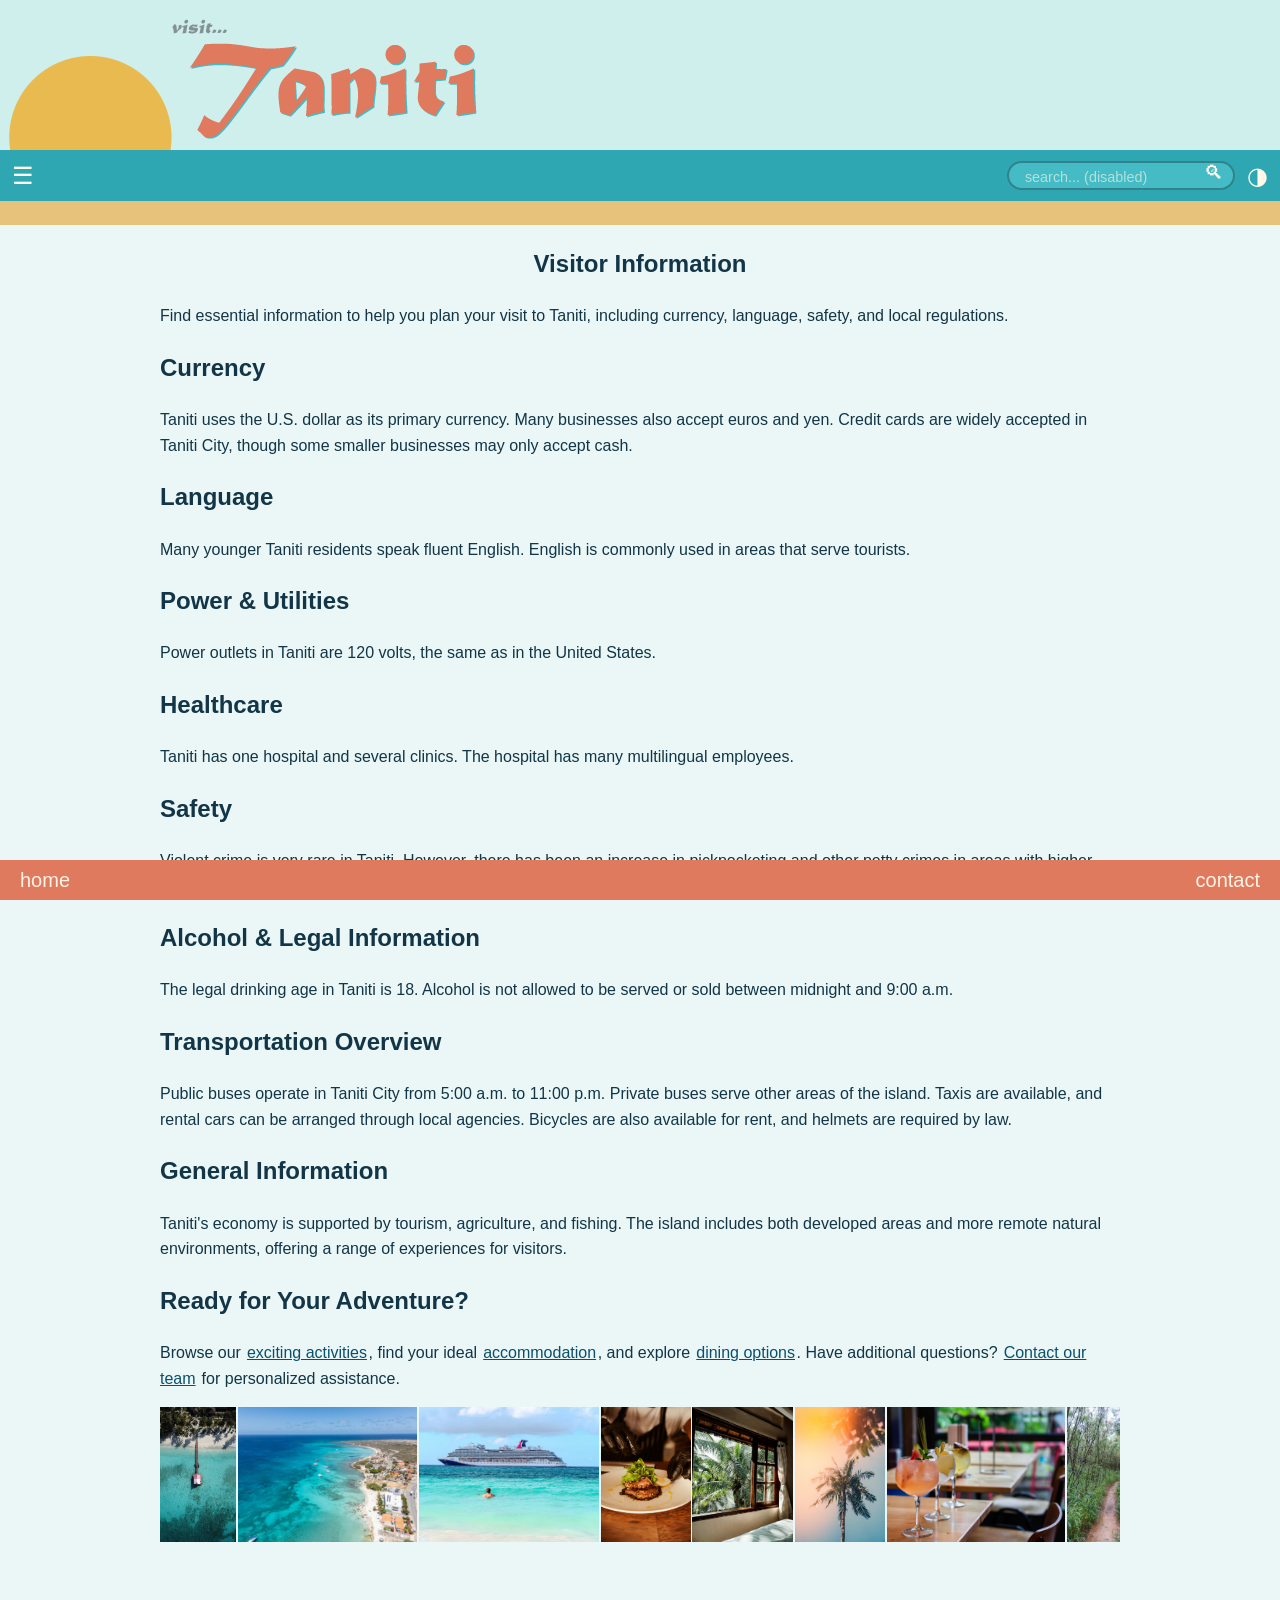
==== commit db988a0b: "Search button update to about.html" ====
--- a/about.html
+++ b/about.html
@@ -31,7 +31,7 @@
             <div class="header_navigation_right">
                 <div class="search">
                     <input id="search_pill" type="text" placeholder="search... (disabled)">
-                    <button>&#x1F50E;&#xFE0E;</button>
+                    <button>&#x1F50D;&#xFE0E;</button>
                 </div>
                 <button id="theme-toggle" aria-label="Toggle light/dark mode">◑</button>
             </div>
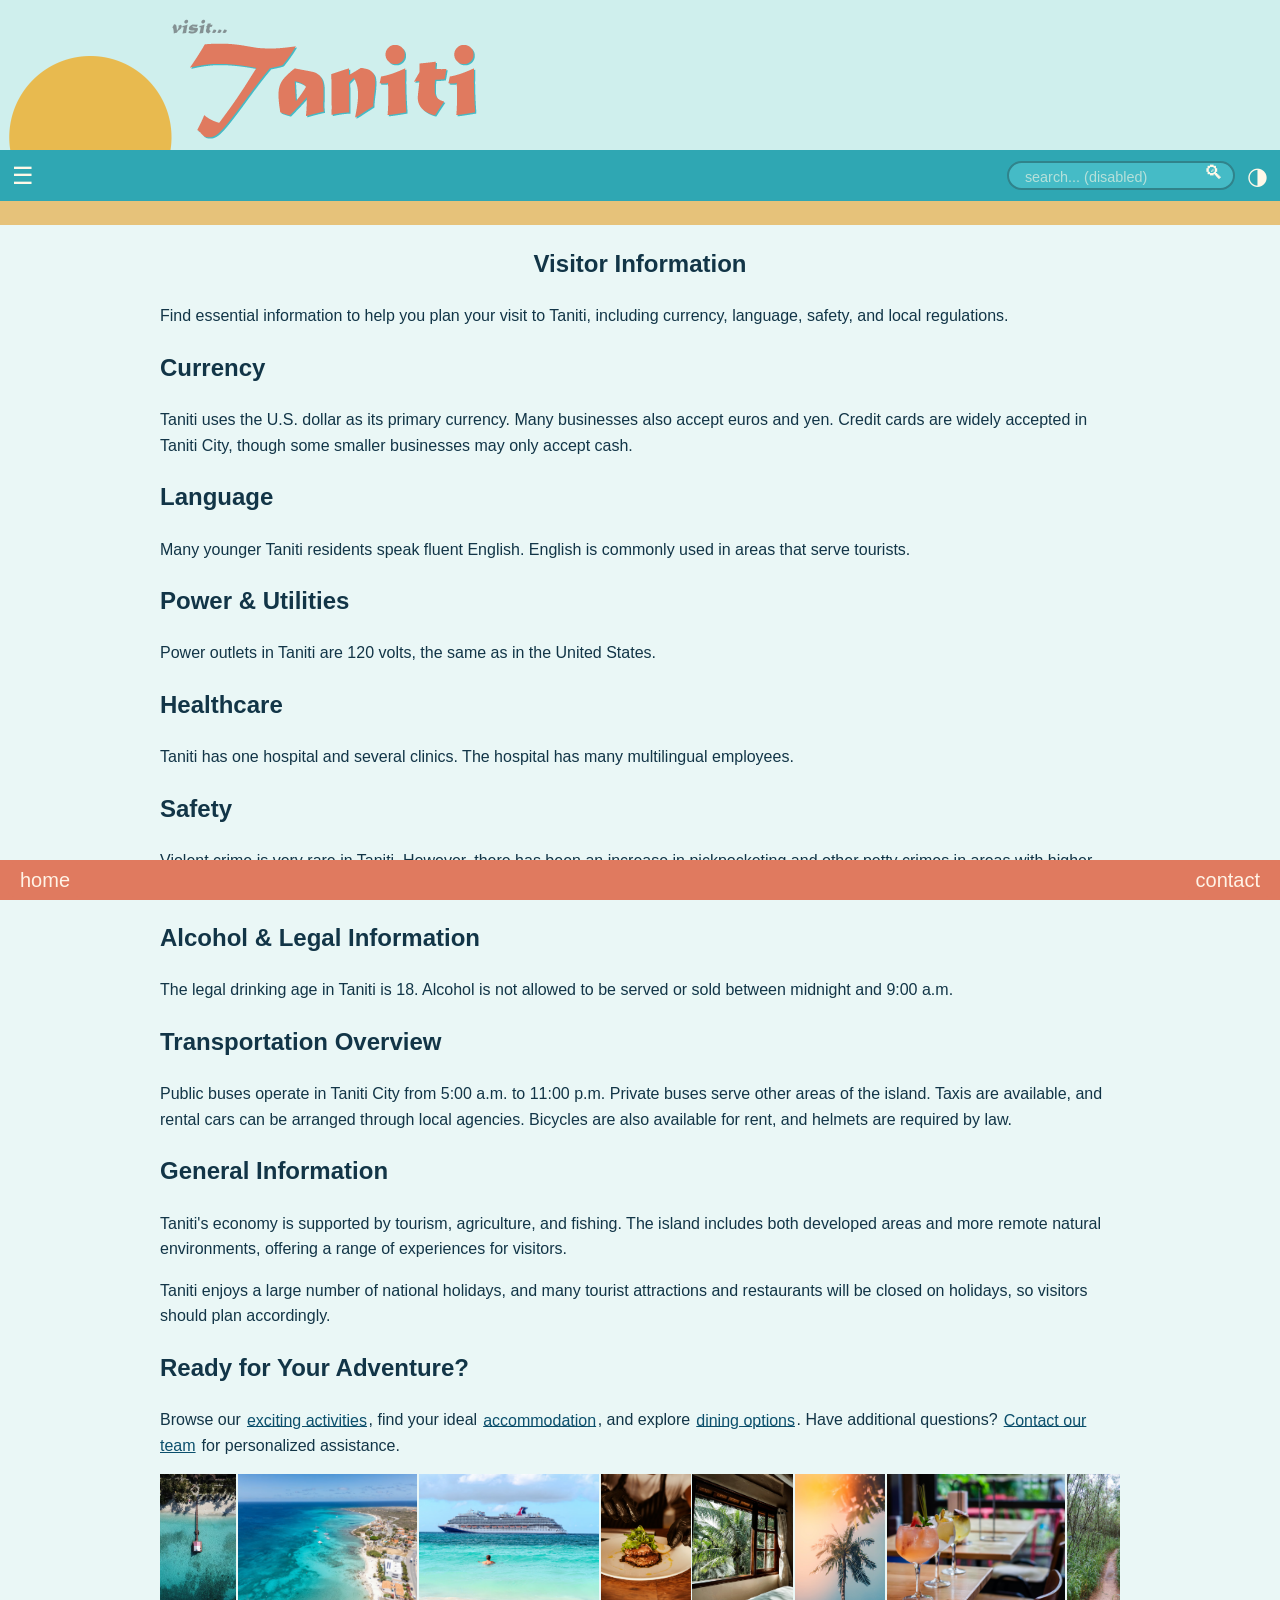
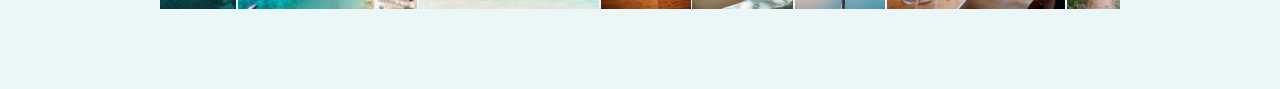
==== commit b94e0246: "Inserted general information regarding holidays" ====
--- a/about.html
+++ b/about.html
@@ -100,6 +100,9 @@
                     <p>
                         Taniti's economy is supported by tourism, agriculture, and fishing. The island includes both developed areas and more remote natural environments, offering a range of experiences for visitors.
                     </p>
+                    <p>
+                        Taniti enjoys a large number of national holidays, and many tourist attractions and restaurants will be closed on holidays, so visitors should plan accordingly.
+                    </p>
                 </article>
 
             </section>
